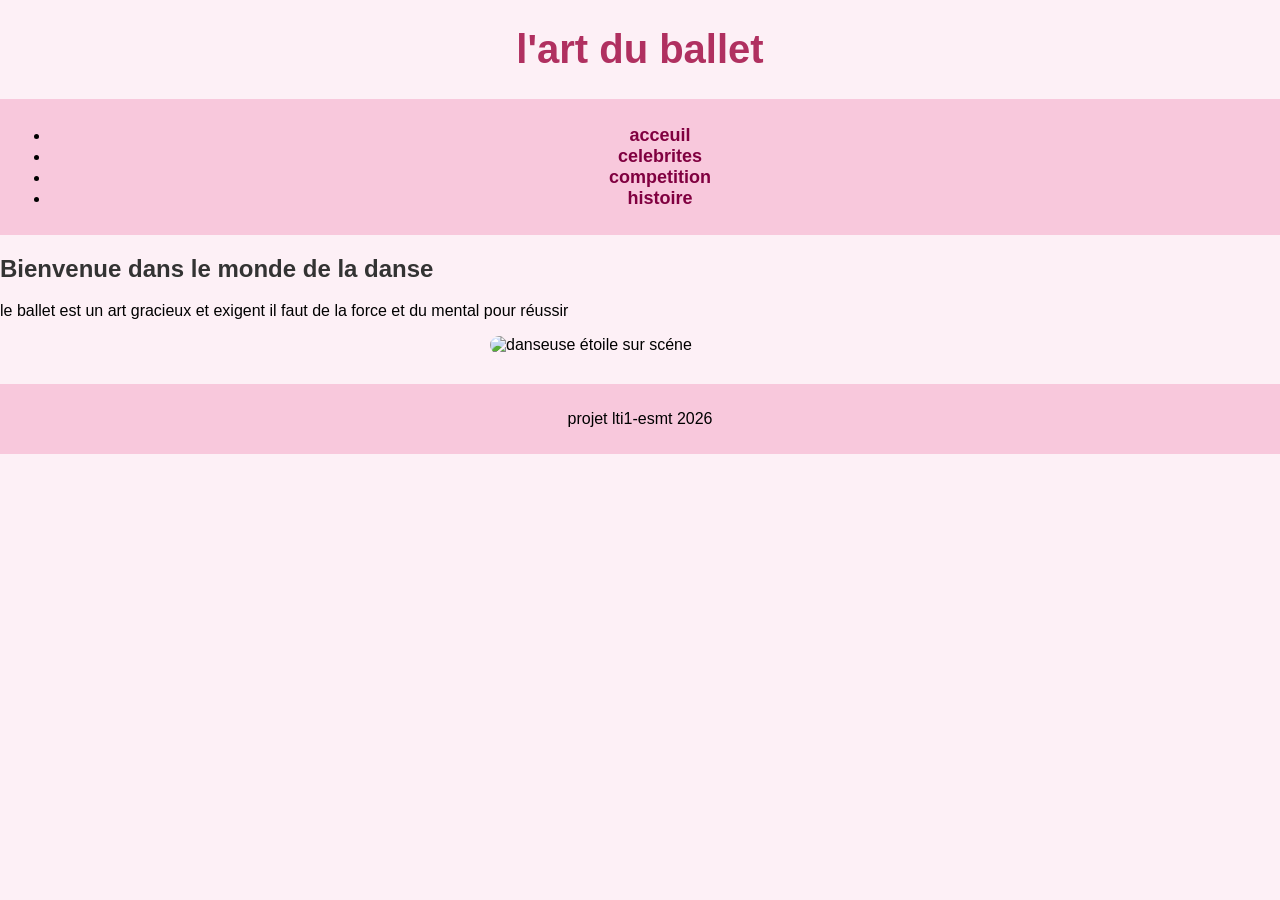
==== index.html @ f2e2e8f6 "Add files via upload" ====
<!DOCTYPE html>
<html lang="fr">
<head>
    <meta charset="UTF-8">
    <meta name="viewport" content="width=device-width, initial-scale=1.0">
    <title>passion ballet-acceuil</title>
    <link rel="stylesheet" href="style.css">
</head>
<body>
   <header>
    <h1>l'art du ballet</h1>
    <nav>
        <ul>
            <li><a href="index.html">acceuil</a></li>
            <li><a href="celebrites.html">celebrites</a></li>
            <li><a href="competition.html">competition</a></li>
            <li><a href="histoire.html">histoire</a></li>
        </ul>
    </nav>
   </header> 
   <main>
    <h2>Bienvenue dans le monde de la danse</h2>
    <p>le ballet est un art gracieux et exigent il faut de la force et du mental pour réussir</p>
    <img src="image/danse1.avif" alt="danseuse étoile sur scéne">
   </main>
   <footer><p>projet lti1-esmt 2026</p></footer>
</body>
</html>
---- style.css ----
/*Style général de la page*/
body{
    font-family: Arial, Helvetica, sans-serif;
    background-color: #fdf0f6;
    margin: 0;
    padding: 0;
}
/*titre principale*/
h1{
    text-align: center;
    color: #b03060;
    font-size: 40px;
}
/*sous-titres*/
h2{
    color: #d63384;
    line-height: 1,6;
    color: #333;
}
/*Menu de navigation*/
nav{
    background-color: #f8c8dc;
    padding: 10px;
    text-align: center;
}
/*lien menu*/
nav a {
    text-decoration: none;
    color: #800040;
    font-weight: bold;
    margin: 15px;
    font-size: 18px;
}
/*effet quand on passe la souris*/
nav a:hover {
    color: white;
    background-color: #d63384;
    padding: 5px 10px;
    border-radius: 5px;
}
/*images*/
img{
    display: block;
    margin: auto;
    width: 300px;
    border-radius: 10px;
}
/*vidéo*/
iframe{
    display: block;
    margin: 20px auto;
    border-radius: 10px;
}
/*pied de page*/
footer{
    background-color: #f8c8dc;
    text-align: center;
    padding: 10px;
    margin-top: 30px;
}
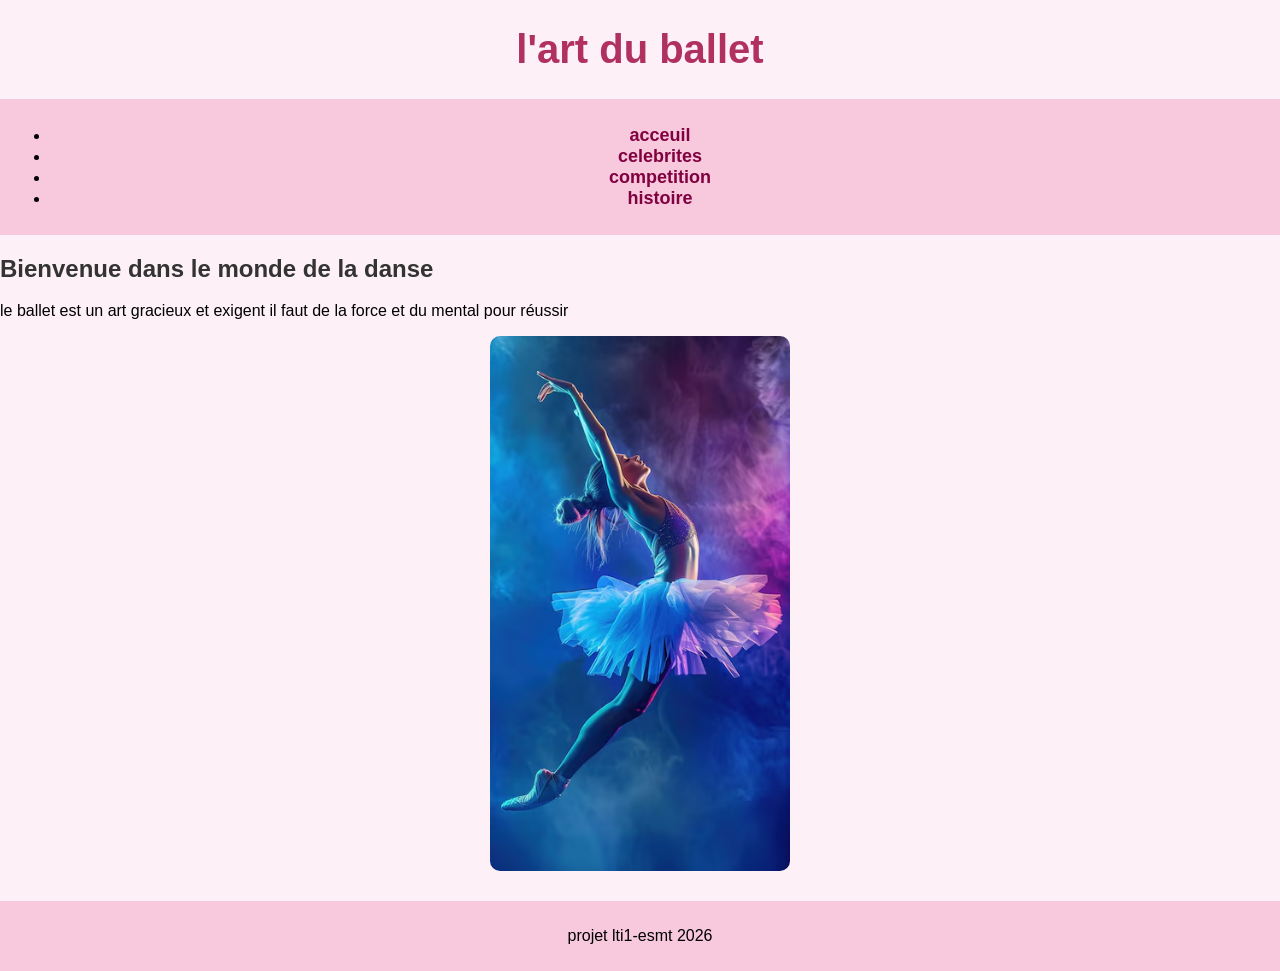
==== commit 68dc9f3e: "Update index.html" ====
--- a/index.html
+++ b/index.html
@@ -21,8 +21,9 @@
    <main>
     <h2>Bienvenue dans le monde de la danse</h2>
     <p>le ballet est un art gracieux et exigent il faut de la force et du mental pour réussir</p>
-    <img src="image/danse1.avif" alt="danseuse étoile sur scéne">
+    <img src="danse1.avif" alt="danseuse étoile sur scéne">
    </main>
    <footer><p>projet lti1-esmt 2026</p></footer>
 </body>
-</html>+
+</html>
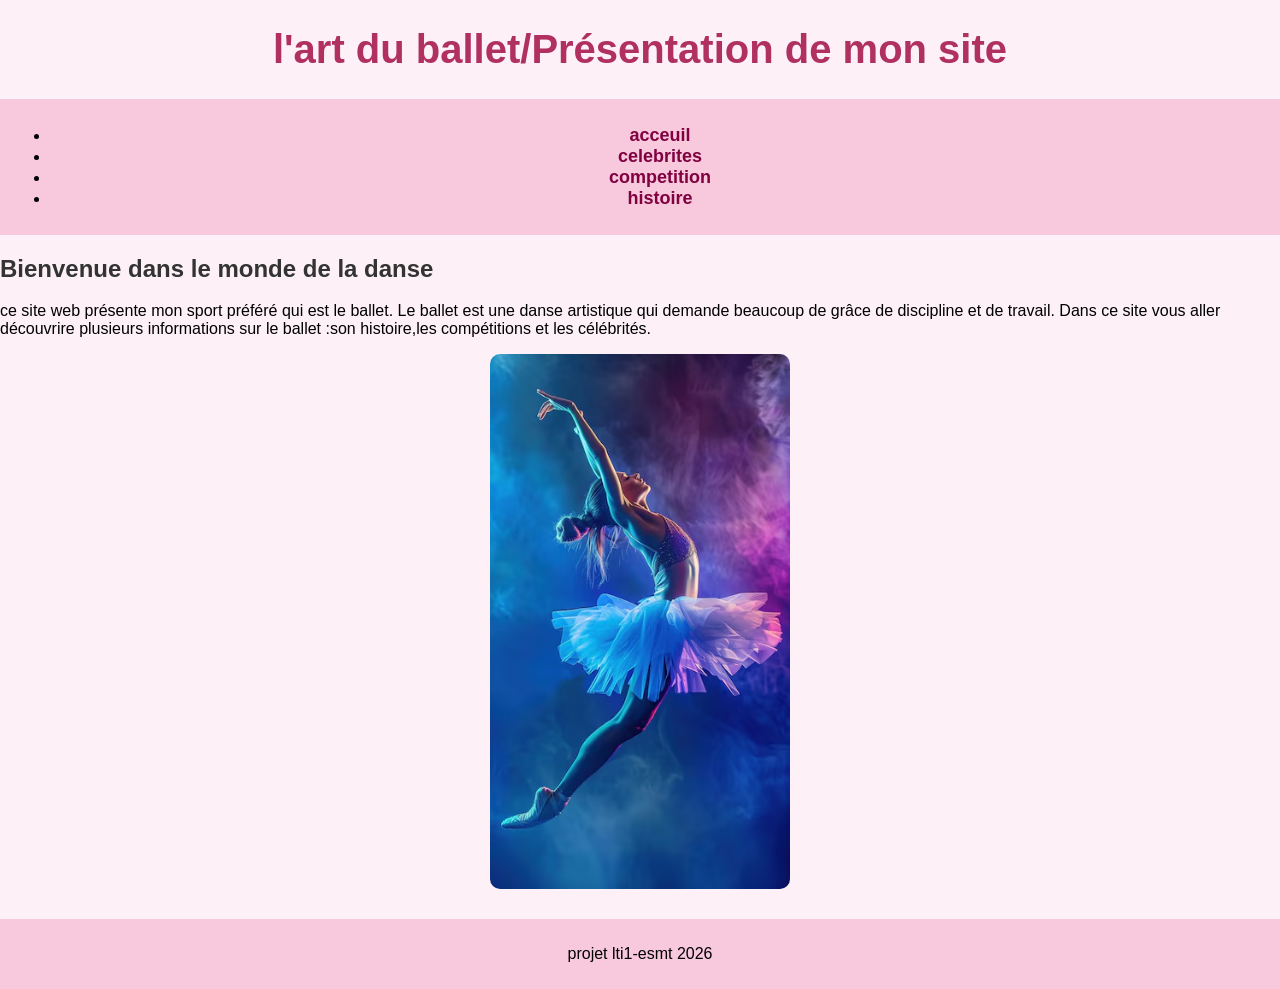
==== commit e1ab39f8: "Update index.html" ====
--- a/index.html
+++ b/index.html
@@ -8,7 +8,7 @@
 </head>
 <body>
    <header>
-    <h1>l'art du ballet</h1>
+    <h1>l'art du ballet/Présentation de mon site</h1>
     <nav>
         <ul>
             <li><a href="index.html">acceuil</a></li>
@@ -20,10 +20,13 @@
    </header> 
    <main>
     <h2>Bienvenue dans le monde de la danse</h2>
-    <p>le ballet est un art gracieux et exigent il faut de la force et du mental pour réussir</p>
+    <p>ce site web présente mon sport préféré qui est le ballet.
+    Le ballet est une danse artistique qui demande beaucoup de grâce de discipline et de travail.
+    Dans ce site vous aller découvrire plusieurs informations sur le ballet :son histoire,les compétitions et les célébrités.</p>
     <img src="danse1.avif" alt="danseuse étoile sur scéne">
    </main>
    <footer><p>projet lti1-esmt 2026</p></footer>
 </body>
 
 </html>
+
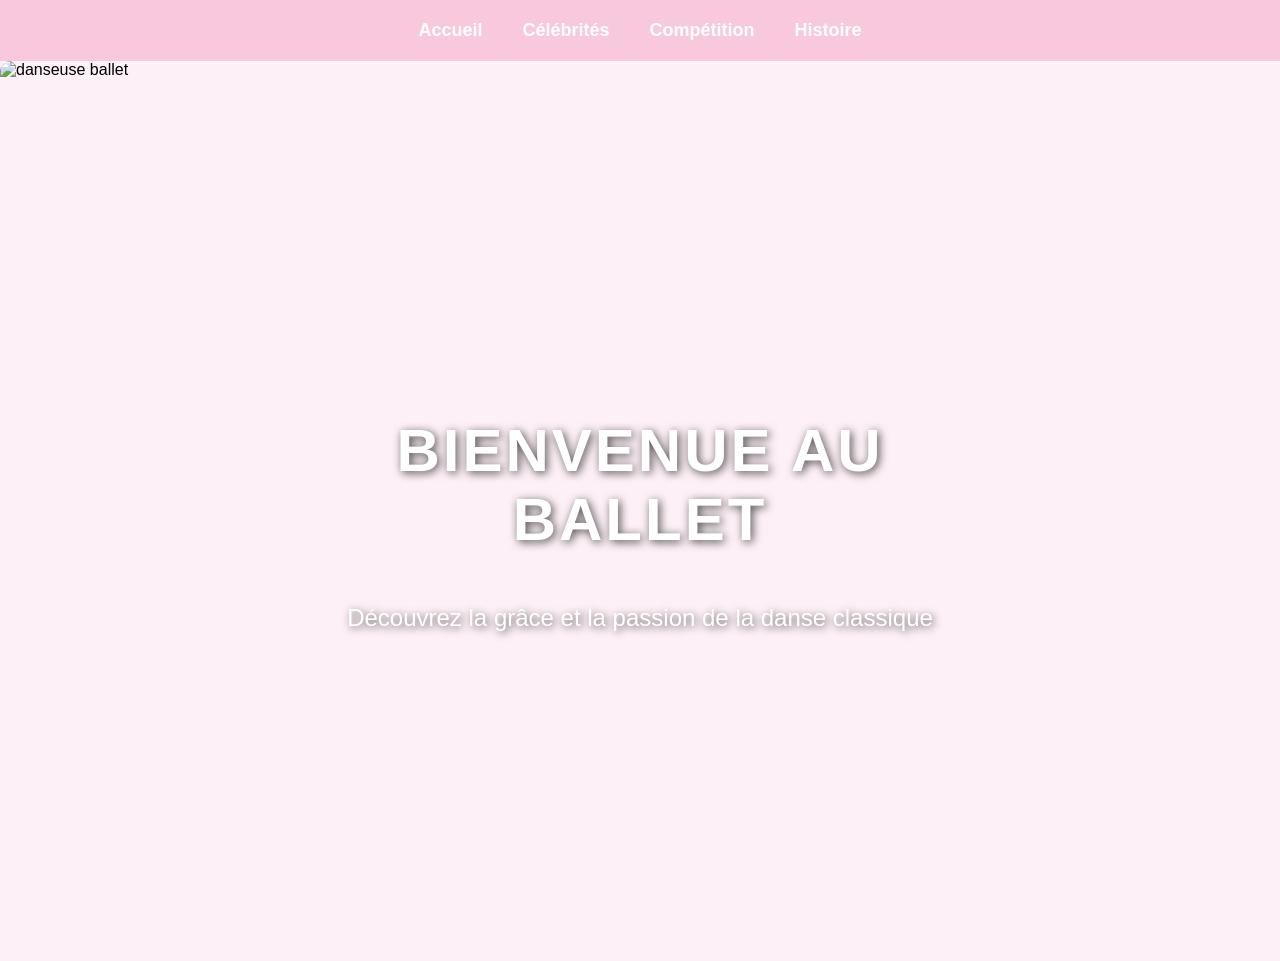
==== commit 76bfbb1b: "Update index.html" ====
--- a/index.html
+++ b/index.html
@@ -1,32 +1,30 @@
 <!DOCTYPE html>
-<html lang="fr">
+<html lang="en">
 <head>
-    <meta charset="UTF-8">
-    <meta name="viewport" content="width=device-width, initial-scale=1.0">
-    <title>passion ballet-acceuil</title>
-    <link rel="stylesheet" href="style.css">
+  <meta charset="UTF-8">
+  <meta name="viewport" content="width=device-width, initial-scale=1.0">
+  <title>monde du ballet</title>
+  <link rel="stylesheet" href="style.css">
 </head>
-<body>
-   <header>
-    <h1>l'art du ballet/Présentation de mon site</h1>
-    <nav>
-        <ul>
-            <li><a href="index.html">acceuil</a></li>
-            <li><a href="celebrites.html">celebrites</a></li>
-            <li><a href="competition.html">competition</a></li>
-            <li><a href="histoire.html">histoire</a></li>
-        </ul>
-    </nav>
-   </header> 
-   <main>
-    <h2>Bienvenue dans le monde de la danse</h2>
-    <p>ce site web présente mon sport préféré qui est le ballet.
-    Le ballet est une danse artistique qui demande beaucoup de grâce de discipline et de travail.
-    Dans ce site vous aller découvrire plusieurs informations sur le ballet :son histoire,les compétitions et les célébrités.</p>
-    <img src="danse1.avif" alt="danseuse étoile sur scéne">
-   </main>
-   <footer><p>projet lti1-esmt 2026</p></footer>
+<body id="acceuil-ballet">
+    <header>
+        <nav>
+            <ul>
+                <li><a href="index.html">Accueil</a></li>
+                <li><a href="celebrites.html">Célébrités</a></li>
+                <li><a href="competition.html">Compétition</a></li>
+                <li><a href="histoire.html">Histoire</a></li>
+            </ul>
+        </nav>
+    </header>
+
+    <section class="hero">
+      <img src="image/ballet.avif" alt="danseuse ballet">
+       <div class="hero-texte">
+            <h1>Bienvenue au Ballet</h1>
+            <p>Découvrez la grâce et la passion de la danse classique</p>
+        </div>
+
+    </section>
 </body>
-
 </html>
-
--- a/style.css
+++ b/style.css
@@ -1,60 +1,91 @@
-/*Style général de la page*/
+
 body{
-    font-family: Arial, Helvetica, sans-serif;
-    background-color: #fdf0f6;
-    margin: 0;
-    padding: 0;
+font-family: Arial, "Helvetica Neue", Helvetica, sans-serif;
+background-color: #fdf0f6;
+margin: 0px;
+padding: 0px;
 }
-/*titre principale*/
-h1{
+
+/* MENU */
+
+nav ul{
+list-style:none;
+display:flex;
+justify-content:center;
+margin:0;
+padding:20px;
+background:#f8c8dc;
+}
+
+nav ul li{
+margin:0 20px;
+}
+
+nav ul li a{
+color:white;
+text-decoration:none;
+font-size:18px;
+font-weight:bold;
+}
+
+nav ul li a:hover{
+color:#ffda79;
+}
+    
+.hero{
+    position: relative;
+}
+
+.hero img {
+    width: 100%;
+    height: 100vh;
+    object-fit: cover;
+    margin: 0px;
+    padding: 0px;
+}
+
+.hero-texte {
+    position: absolute;
+    top: 50%;
+    left: 50%;
+    transform: translate(-50%, -50%);
     text-align: center;
-    color: #b03060;
-    font-size: 40px;
+    color: white;
 }
-/*sous-titres*/
-h2{
-    color: #d63384;
-    line-height: 1,6;
-    color: #333;
+
+.hero-texte h1 {
+    font-size: 60px;
+    font-weight: bold;
+    text-transform: uppercase;
+      letter-spacing: 3px;
+    text-shadow: 2px 2px 10px rgba(0,0,0,0.7);
 }
-/*Menu de navigation*/
-nav{
-    background-color: #f8c8dc;
-    padding: 10px;
-    text-align: center;
+
+.hero-texte p {
+    font-size: 24px;
+    margin-top: 10px;
+    text-shadow: 2px 2px 8px rgba(0,0,0,0.7);
 }
-/*lien menu*/
-nav a {
-    text-decoration: none;
-    color: #800040;
-    font-weight: bold;
-    margin: 15px;
-    font-size: 18px;
-}
-/*effet quand on passe la souris*/
-nav a:hover {
-    color: white;
-    background-color: #d63384;
-    padding: 5px 10px;
-    border-radius: 5px;
-}
-/*images*/
+
+
 img{
     display: block;
     margin: auto;
     width: 300px;
     border-radius: 10px;
 }
-/*vidéo*/
 iframe{
     display: block;
-    margin: 20px auto;
+    margin: auto;
     border-radius: 10px;
+
 }
-/*pied de page*/
 footer{
     background-color: #f8c8dc;
     text-align: center;
     padding: 10px;
     margin-top: 30px;
-}+}
+
+
+
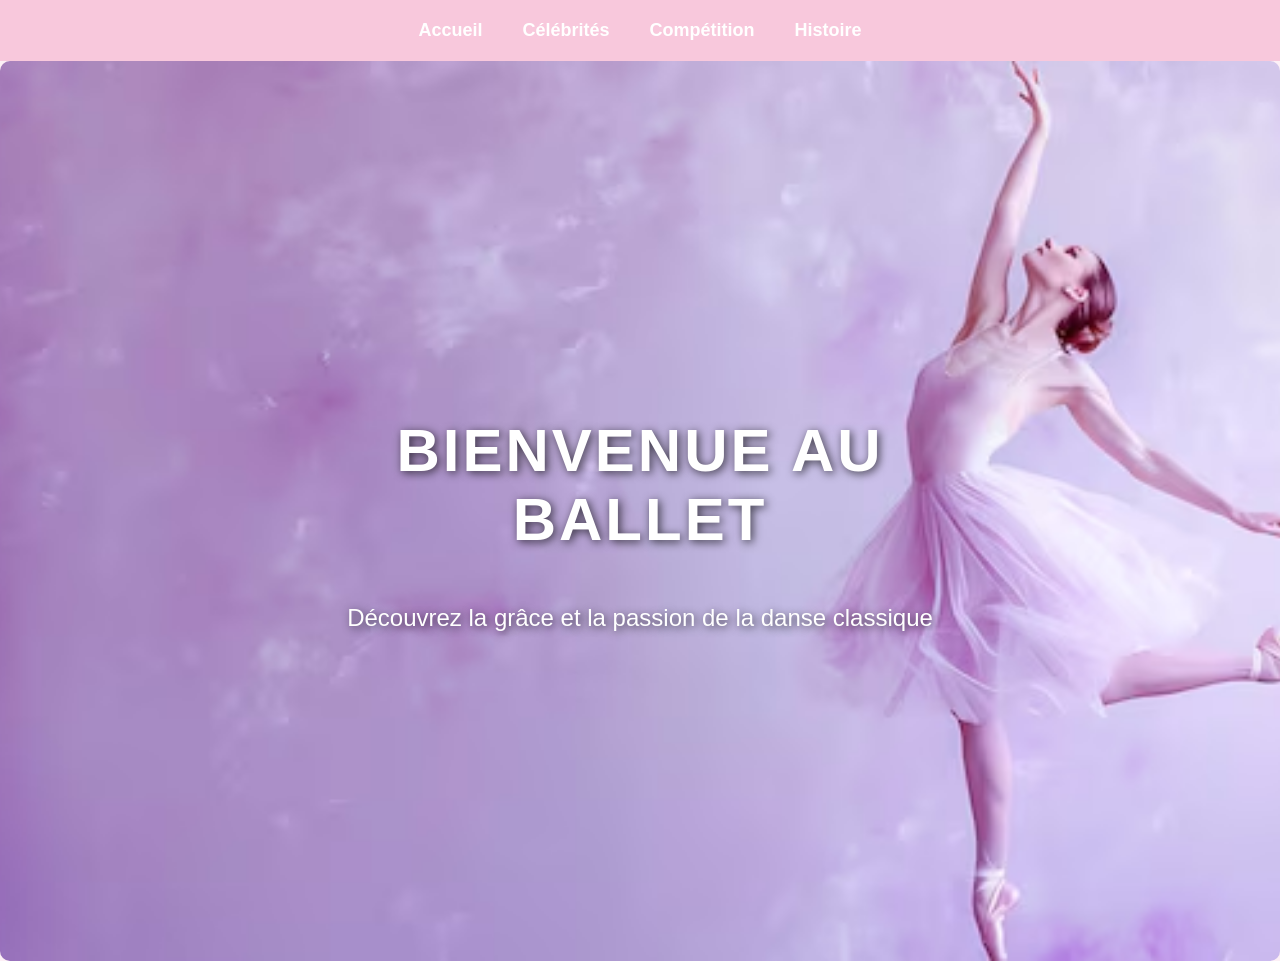
==== commit e2b93e68: "Update index.html" ====
--- a/index.html
+++ b/index.html
@@ -19,7 +19,7 @@
     </header>
 
     <section class="hero">
-      <img src="image/ballet.avif" alt="danseuse ballet">
+      <img src="ballet.avif" alt="danseuse ballet">
        <div class="hero-texte">
             <h1>Bienvenue au Ballet</h1>
             <p>Découvrez la grâce et la passion de la danse classique</p>
